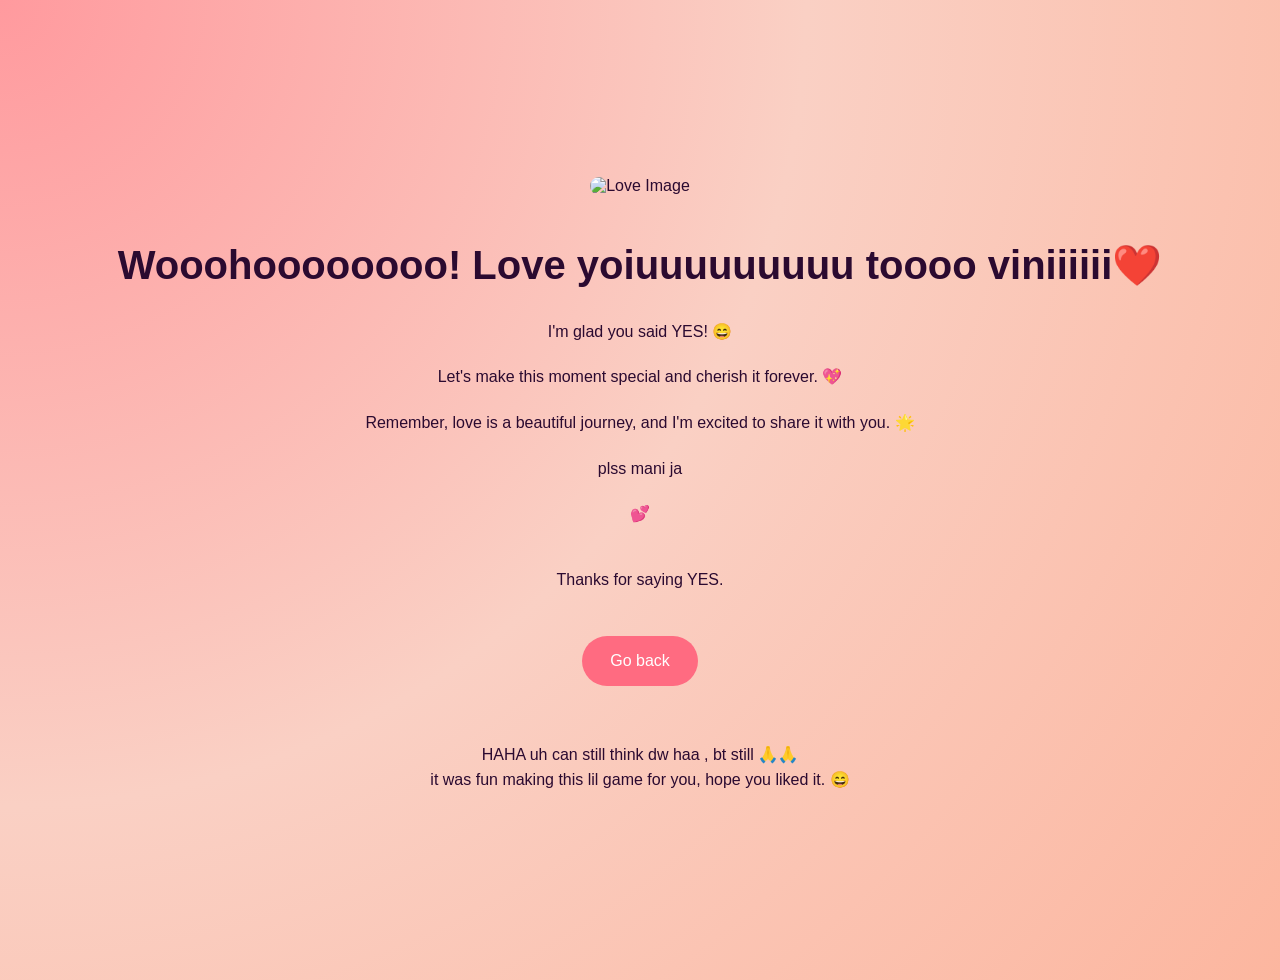
==== vini.html @ 758623c2 "first commit" ====
<!doctype html>
<html>
<head><meta charset="utf-8"><title>Yes</title></head>
<link rel="stylesheet" href="styles.css">
<body style="font-family:Poppins, sans-serif; text-align:center; padding:40px;">
  <img src="WhatsApp Image 2026-07-03 at 11.46.29 AM.jpeg" alt="Love Image" style="max-width:20%; height:auto; border-radius:10px; margin-bottom:20px;">
  <h1>Wooohoooooooo! Love yoiuuuuuuuuu toooo viniiiiii❤️</h1>
  <p>I'm glad you said YES! 😄</p>
  <p>Let's make this moment special and cherish it forever. 💖</p>
  <p>Remember, love is a beautiful journey, and I'm excited to share it with you. 🌟</p>
  <p>plss mani ja</p>
  <p>💕</p>
  <p></p>
  <p>Thanks for saying YES.</p>
  <p><a href="index.html">Go back</a></p>
  <br>
  <br>
  
  <p> HAHA uh can still think dw haa , bt still 🙏🙏
  <br>
  it was fun making this lil game for you, hope you liked it. 😄
  </p>

</body>
</html>
---- styles.css ----
body {
  background: radial-gradient(circle at top left, #ff9a9e 0%, #fad0c4 50%, #fcb69f 100%);
  font-family: 'Poppins', sans-serif;
  color: #2b0a30;
  min-height: 100vh;
  margin: 0;
  display: flex;
  flex-direction: column;
  align-items: center;
  justify-content: center;
  text-align: center;
  padding: 40px;
}

h1 {
  font-size: 2.5rem;
  margin-bottom: 20px;
}

p {
  margin: 10px 0;
  line-height: 1.6;
}

a {
  display: inline-block;
  margin-top: 24px;
  padding: 12px 28px;
  background: #ff6b81;
  color: #fff;
  border-radius: 999px;
  text-decoration: none;
  transition: transform 0.2s ease, background-color 0.2s ease;
}

a:hover {
  background: #ff4b63;
  transform: translateY(-2px);
}
footer{position: absolute; bottom: 10px; width:100%; text-align:center;}
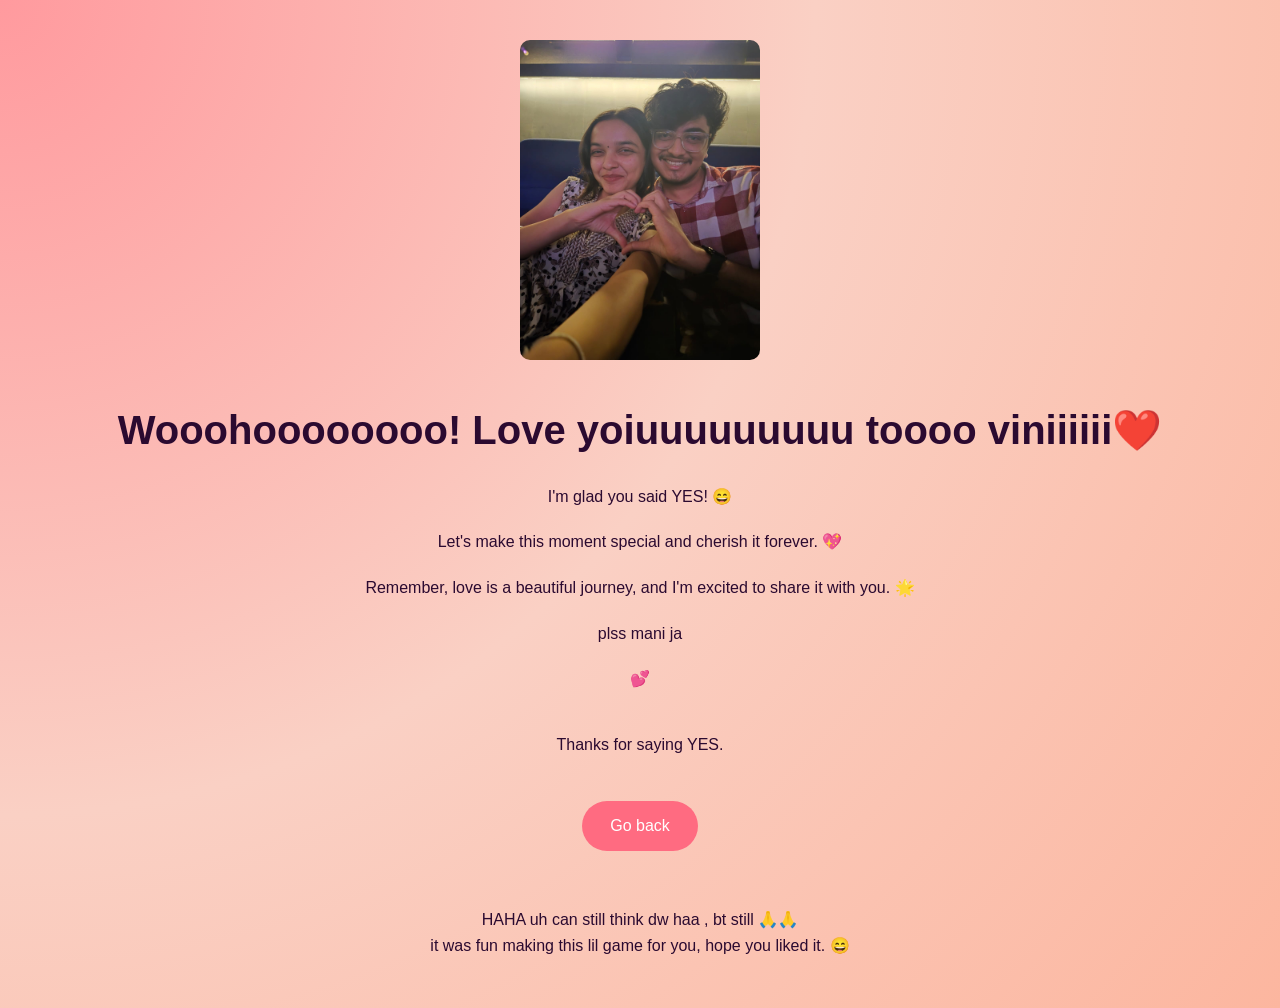
==== commit e4b916d5: "Added image" ====
--- a/vini.html
+++ b/vini.html
@@ -3,7 +3,7 @@
 <head><meta charset="utf-8"><title>Yes</title></head>
 <link rel="stylesheet" href="styles.css">
 <body style="font-family:Poppins, sans-serif; text-align:center; padding:40px;">
-  <img src="WhatsApp Image 2026-07-03 at 11.46.29 AM.jpeg" alt="Love Image" style="max-width:20%; height:auto; border-radius:10px; margin-bottom:20px;">
+  <img src="vinii.jpeg" alt="Love Image" style="max-width:20%; height:auto; border-radius:10px; margin-bottom:20px;">
   <h1>Wooohoooooooo! Love yoiuuuuuuuuu toooo viniiiiii❤️</h1>
   <p>I'm glad you said YES! 😄</p>
   <p>Let's make this moment special and cherish it forever. 💖</p>
